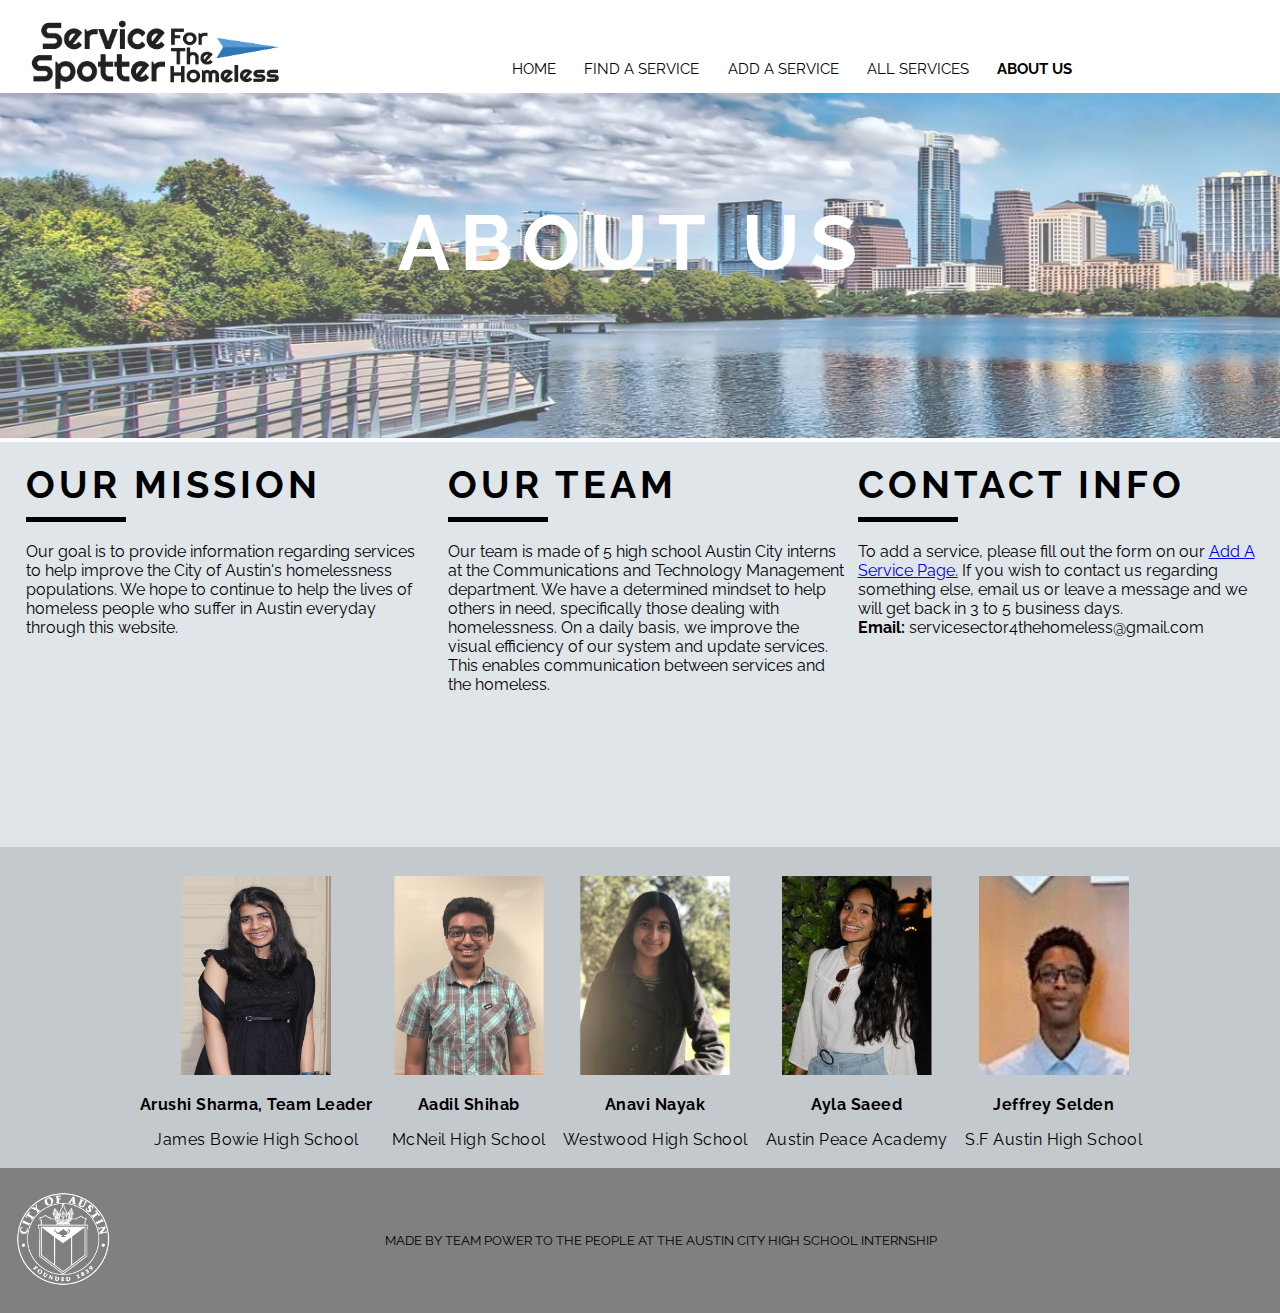
==== aboutus.html @ ef10cf20 "Update aboutus.html" ====
<!doctype html>
<html>
<head>
    <meta charset="utf-8">
    <title>Service Spotter</title>
	<link rel="icon" href="headerlogo.PNG">
    <link href="styles-aboutus.css" rel="stylesheet" type="text/css">
    <link href="https://fonts.googleapis.com/css?family=Raleway:500&display=swap" rel="stylesheet">
</head>

<body>
    <div class="page-container">
        <header>
            <article class = "header-nav-article">
                <a href="index.html"><img src = "servicespotlogo.PNG" width="250" alt="Service Spotter"></a>
            </article>
            <aside class = "header-nav-aside">
                <nav class = "site-navigation">
                    <ul>
                        <li><a href = "index.html" style="color:black">HOME</a></li>
                        <li><a href = "findservices.html" style="color:black" >FIND A SERVICE</a></li>
                        <li><a href = "addservices.html" style="color:black">ADD A SERVICE</a></li>
                        <li><a href = "allservices.html" style="color:black">ALL SERVICES</a></li>
                        <li><a href = "aboutus.html" style="color:black" style = "strong"><strong>ABOUT US</strong> </a></li>
                    </ul>

                </nav>
            </aside>
        </header>


        <div class = "main-content">
            <div class = "header-img-container" style = "margin:0">
                <img src = "aboutus.jpg"  class = "header-img">
                <div class = "header-img-text"><b>ABOUT US</b></div>
            </div>

			<div class = "info-container">
					 <div class = "mission-statement" >
                        <h6 class= "mission-header">OUR MISSION</h6>
                        <img src = "bar.jpg" class = "bar-misssion-img">
                        <p class= "mission-text"> Our goal is to provide information regarding services to help improve the City of Austin's homelessness populations.
							We hope to continue to help the lives of homeless people who suffer in Austin everyday through this website.
                        </p>

                    </div>
					 <div class = "ourteam-p" >
                        <h6 class= "ourteam-header">OUR TEAM</h6>
                        <img src = "bar.jpg" class = "ourteam-bar-img">

                        <p class= "contact-text">
							Our team is made of 5 high school Austin City interns at the Communications and Technology Management department. We have a determined mindset to help others in need, specifically those dealing with homelessness. On a daily basis, we improve the visual efficiency of our system and update services.
							This enables communication between services and the homeless. 
                        </p>

                    </div>

                    <div class = "contact-p" >
                        <h6 class= "contact-header">CONTACT INFO</h6>
                        <img src = "bar.jpg" class = "contact-bar-img">

                        <p class= "contact-text">
                            To add a service, please fill out the form on our <a href="addservices.html">Add A Service Page.</a> If you wish to contact us regarding something else,
                            email us or leave a message and we will get back in 3 to 5 business days.<br>
                            <strong>Email: </strong>servicesector4thehomeless@gmail.com
                        </p>

                    </div>
            </div>


            <div class = "team-pics-container">
                <table class = "pics-table">
                    <tr>
                        <td>
                            <img src="teamarushipic.JPG" class = "arushi" width="150px">
                            <p><strong>Arushi Sharma, Team Leader</strong></p>
							<p>James Bowie High School<p>
                        </td>
                        <td>
                            <img src="aadilpic.png" class = "aadil" width="150px">
                            <p><strong>Aadil Shihab </strong></p>
							<p>McNeil High School<p>
                        </td>
                        <td>
                            <img src="anavipic.png" class = "anavi" width="150px">
                            <p><strong>Anavi Nayak </strong></p>
							<p>Westwood High School<p>
                        </td>
                        <td>
                            <img src="aylapic.png" class = "ayla" width="150px">
                            <p><strong>Ayla Saeed</strong></p>
							<p>Austin Peace Academy<p>
                        </td>
                        <td>
                            <img src="jeffreypic.jpg" class = "jeffrey" width="150px">
                            <p><strong>Jeffrey Selden</strong></p>
							<p>S.F Austin High School<p>
                        </td>
                    </tr>
                </table>
            </div>


        </div>
    </div>
</body>
<footer>

    <table class = "footer-table">
        <tr>
<td class = "city-seal">
                    <img src = "city-seal.png" width="80%">
             </td>
 
            <td>
                <p class="footer-text">MADE BY TEAM POWER TO THE PEOPLE AT THE AUSTIN CITY HIGH SCHOOL INTERNSHIP</p>
            </td>
</tr>
    </table>




</footer>


</html>
---- styles-aboutus.css ----
@charset "utf-8";

html{
	background-color:white;
	width: 100%;
	height: 100%;
	box-sizing: border-box;
	font-family: 'Raleway', sans-serif;

}


html, body {
    margin: 0;
    height: 100%;
}

.page-container{
    position: relative;
    min-height: 100vh;
}



a:hover, button:hover{
    cursor: pointer;
}

header{
    background-color: white;
    padding-top: 20px;
}
nav.site-navigation{
    text-align: center;
	text-decoration: none;
    width: 100%;

}

nav li{
	font-size: 1.2vw;
	display: inline-block;
	margin-top: 0.1em;
	margin-bottom: 0;
	margin-left: 0.9vw;
	float: left; 
	margin-right: 1.3vw;
	text-decoration: none;
}


nav a {
	text-decoration: none;
    font-size: 20px;
}
nav a:click{
	color: #0C32AF;
}


.header-nav-article{
    float: left;
    width: 25%;
    padding-left: 30px;


}
.header-nav-aside{
	width: 55%;
	float: right;
	padding-top: 2.5vh;
	padding-bottom: 10px;
	padding-left: 5%;
	padding-right: 9%;

}
.logo-img{
	width:250px;
	height: auto;
}

.header-img-container {
  background-color:#fafbfc;
  display: inline-block;
  padding-bottom: none;
  position: relative;
  text-align: center;
  color: white;
  width: 100%;
}


.header-img {
    width: 100%;
	opacity:0.7;
	height: 27vw;
}

.header-img-text {
  position: absolute;
  top: 43%;
  left: 30%;
  color: white;
  font-size: 6vw;
  transform: translate(3%, -50%);
  letter-spacing: 10px;


}




.info-container{
    position: relative;
    width: 100%;
    height: 45vh;
    background-color: #e0e5ea;

}
/*mission statement stuff:*/

.mission-statement{
    position: absolute;
    width: 31%;
    left: 2%;
    top: 0;
}

.mission-header{
	text-align: left;
    letter-spacing: 4px;
    padding-bottom: 0;
    padding-top: 20px;
    margin-top: 0;
    margin-bottom: 0;
    font-size: 3vw;
}

.bar-mission-img{
    text-align: left;

}

.mission-text{
	text-size: 45px;
}



.ourteam-p{

	position: absolute;
    width: 31%;
    left: 35%;

}

.ourteam-header{
	text-align: left;
	letter-spacing: 4px;
	padding-bottom: 0;
    padding-top: 20px;
	margin-top: 0;
	margin-bottom: 0;
	font-size: 3vw;
}

.ourteam-bar-img{
    text-align: left;

    padding: 0;


}

.ourteam-text{
	text-align: left;
	text-size: 45px;
    padding-top:none;
    margin-bottom: 0;


}


.contact-p{
    position: absolute;
    width: 32%;
    left: 67%;

}

.contact-header{
	text-align: left;
	letter-spacing: 4px;
	padding-bottom: 0;
    padding-top: 20px;
	margin-top: 0;
	margin-bottom: 0;
	font-size: 3vw;
}

.contact-bar-img{
    text-align: center;
    background-color: green;
    padding: 0;


}

.contact-text{
	text-align: left;
	text-size: 45px;

    padding-top:none;
    margin-bottom: 0;


}




.team-pics-container{
    background-color: #c4c9cd;
	letter-spacing: .5px;
}

.pics-table{
    margin-left: 10%;
    text-align: center;
	letter-spacing: 1uw;
    width: 80%;
    padding-top: 2%;
}


footer {
    background-color: grey;
    padding-top: 20px;
    padding-bottom: 20px;
    font-size: 13px;
    text-align: center;
}

.footer-text
{
	display: inline-block;
    text-align: center;
	padding-left: 39%;
    width: 600px;
}

.footer-table
{
    text-align: center;
}

.city-seal{
width: 120px;
}
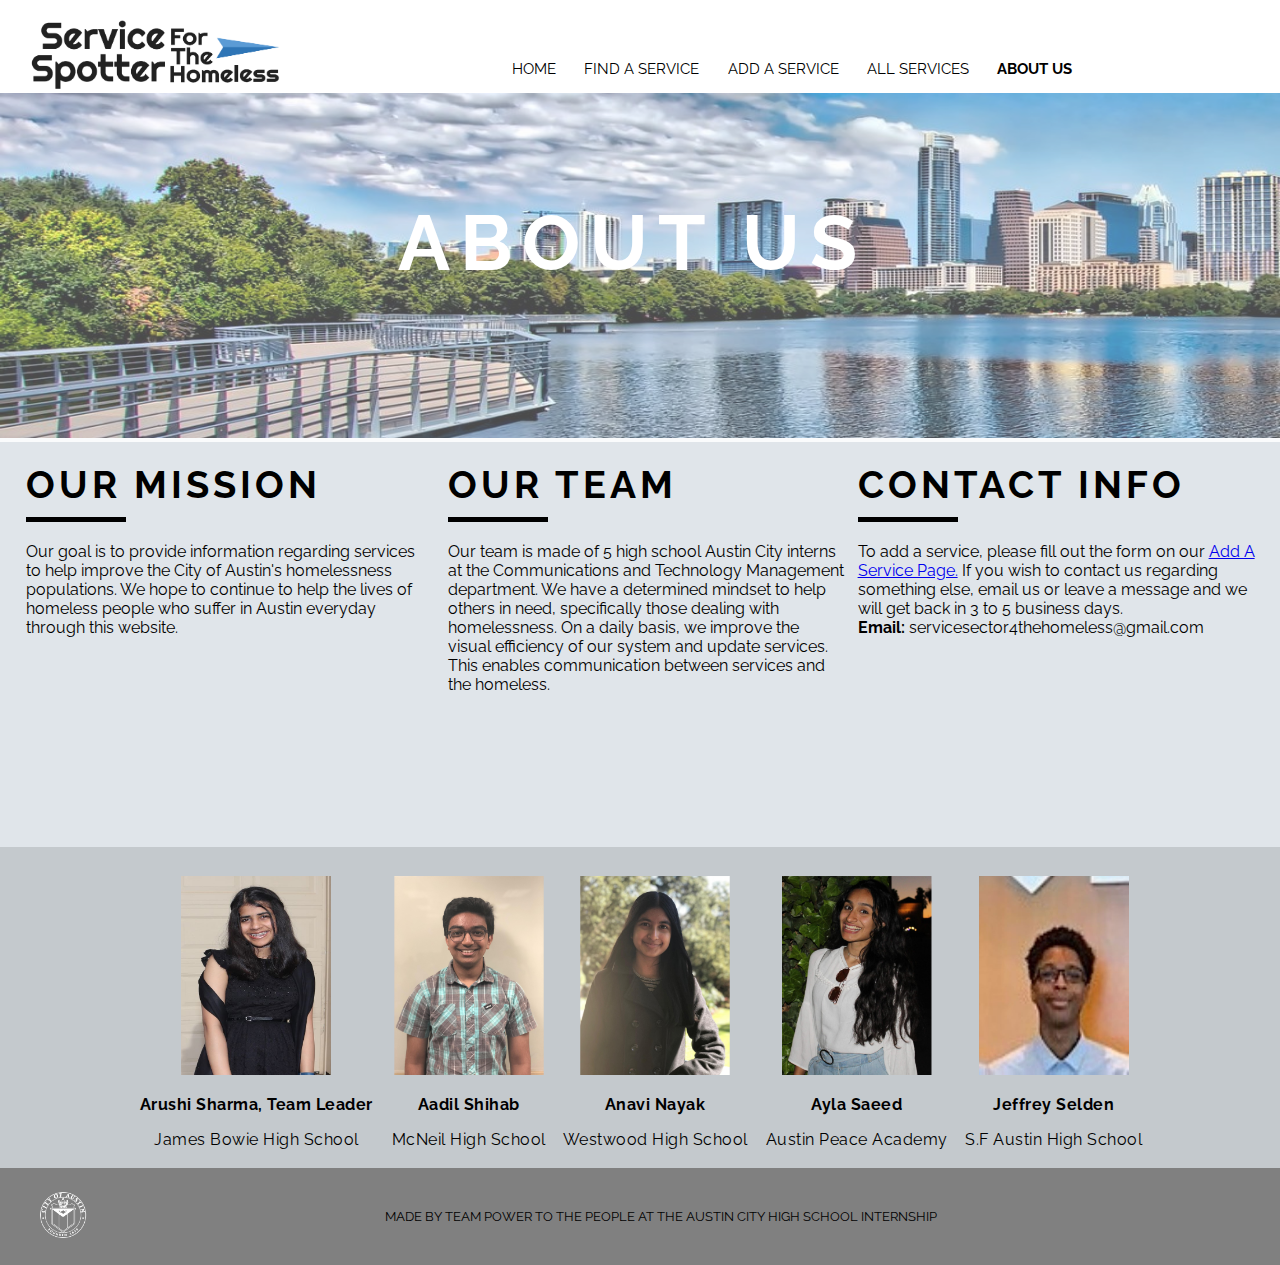
==== commit 2952c7b9: "Update aboutus.html" ====
--- a/aboutus.html
+++ b/aboutus.html
@@ -110,7 +110,7 @@
     <table class = "footer-table">
         <tr>
 <td class = "city-seal">
-                    <img src = "city-seal.png" width="80%">
+                    <img src = "city-seal.png" width="40%">
              </td>
  
             <td>
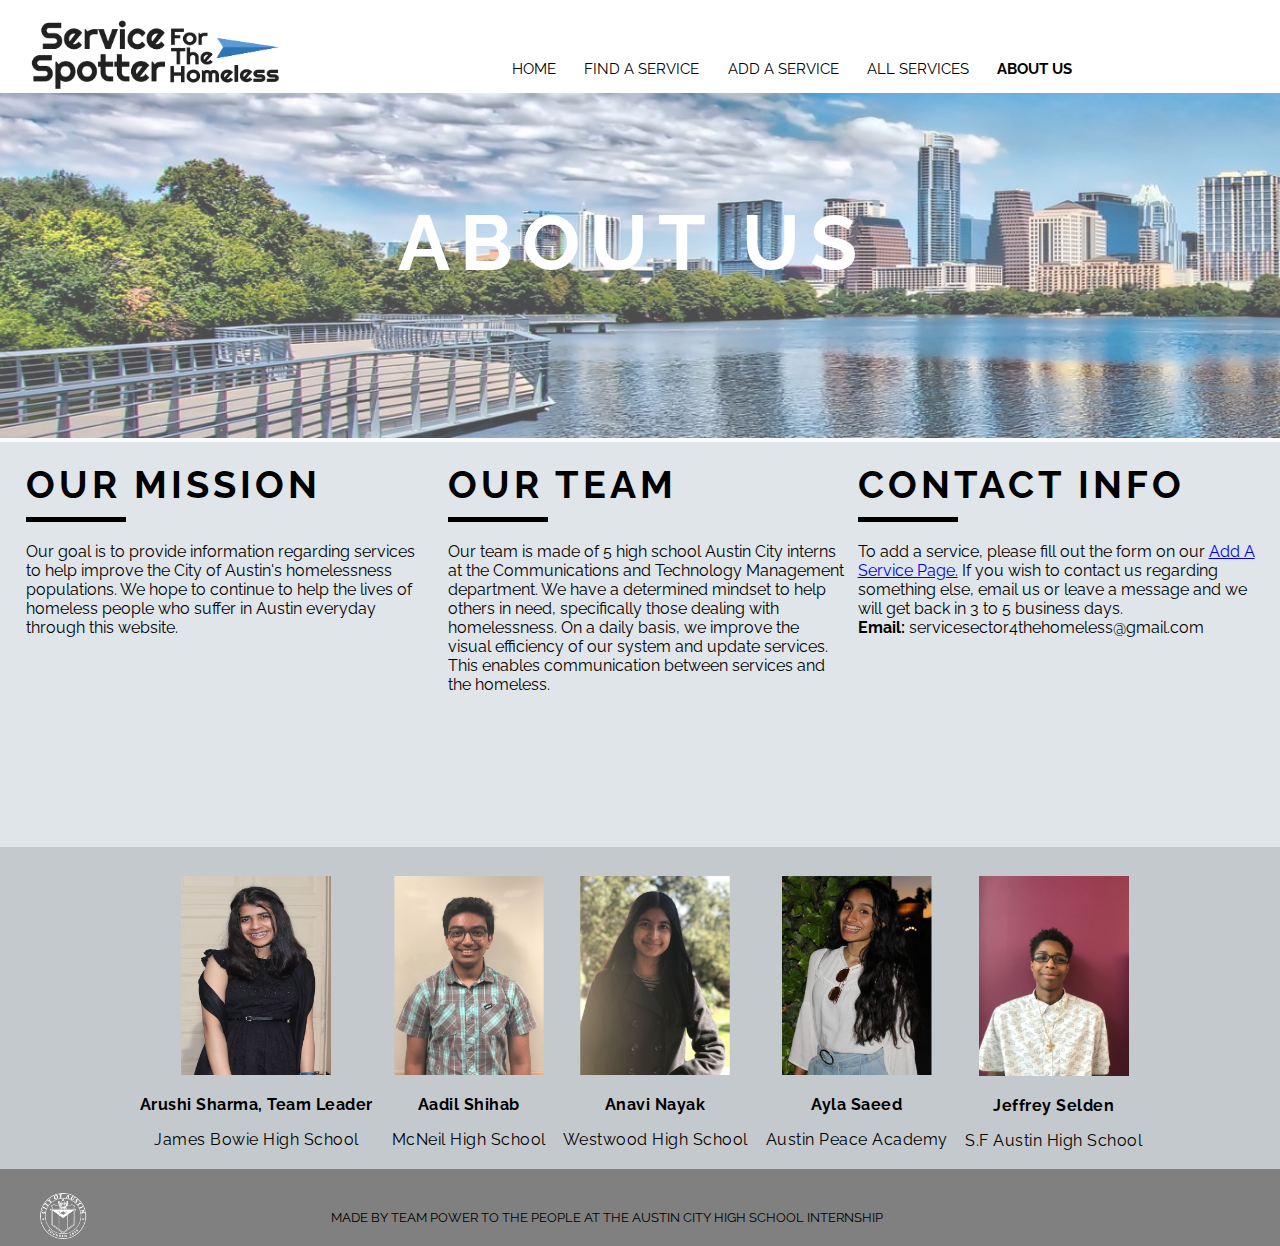
==== commit 0c03fc5a: "Update aboutus.html" ====
--- a/aboutus.html
+++ b/aboutus.html
@@ -93,7 +93,7 @@
 							<p>Austin Peace Academy<p>
                         </td>
                         <td>
-                            <img src="jeffreypic.jpg" class = "jeffrey" width="150px">
+                            <img src="jeffreypicture.jpg" class = "jeffrey" width="150px">
                             <p><strong>Jeffrey Selden</strong></p>
 							<p>S.F Austin High School<p>
                         </td>
--- a/styles-aboutus.css
+++ b/styles-aboutus.css
@@ -239,16 +239,15 @@
 footer {
     background-color: grey;
     padding-top: 20px;
-    padding-bottom: 20px;
     font-size: 13px;
     text-align: center;
 }
 
 .footer-text
 {
-	display: inline-block;
-    text-align: center;
-	padding-left: 39%;
+    display: inline-block;
+    text-align: center;
+    padding-left: 30%;
     width: 600px;
 }
 
@@ -260,4 +259,3 @@
 .city-seal{
 width: 120px;
 }
-
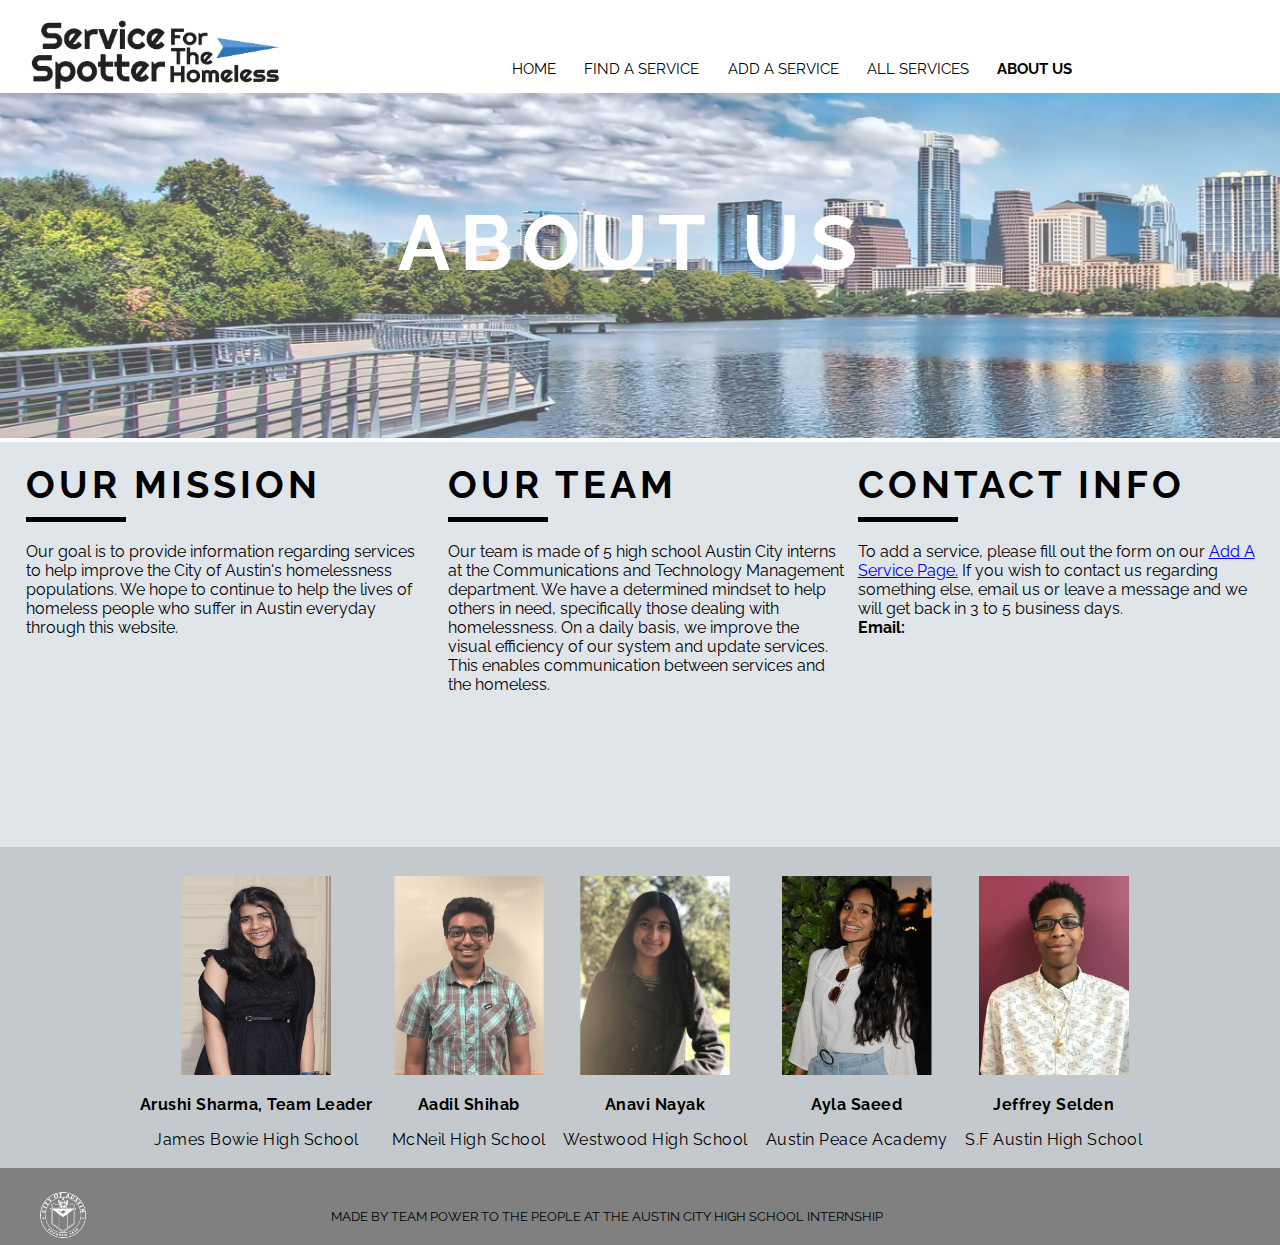
==== commit 1066d5e3: "Update aboutus.html" ====
--- a/aboutus.html
+++ b/aboutus.html
@@ -62,7 +62,7 @@
                         <p class= "contact-text">
                             To add a service, please fill out the form on our <a href="addservices.html">Add A Service Page.</a> If you wish to contact us regarding something else,
                             email us or leave a message and we will get back in 3 to 5 business days.<br>
-                            <strong>Email: </strong>servicesector4thehomeless@gmail.com
+                            <strong>Email: </strong> <a href= "mailto:servicesector4thehomeless@gmail.com"> </a>
                         </p>
 
                     </div>
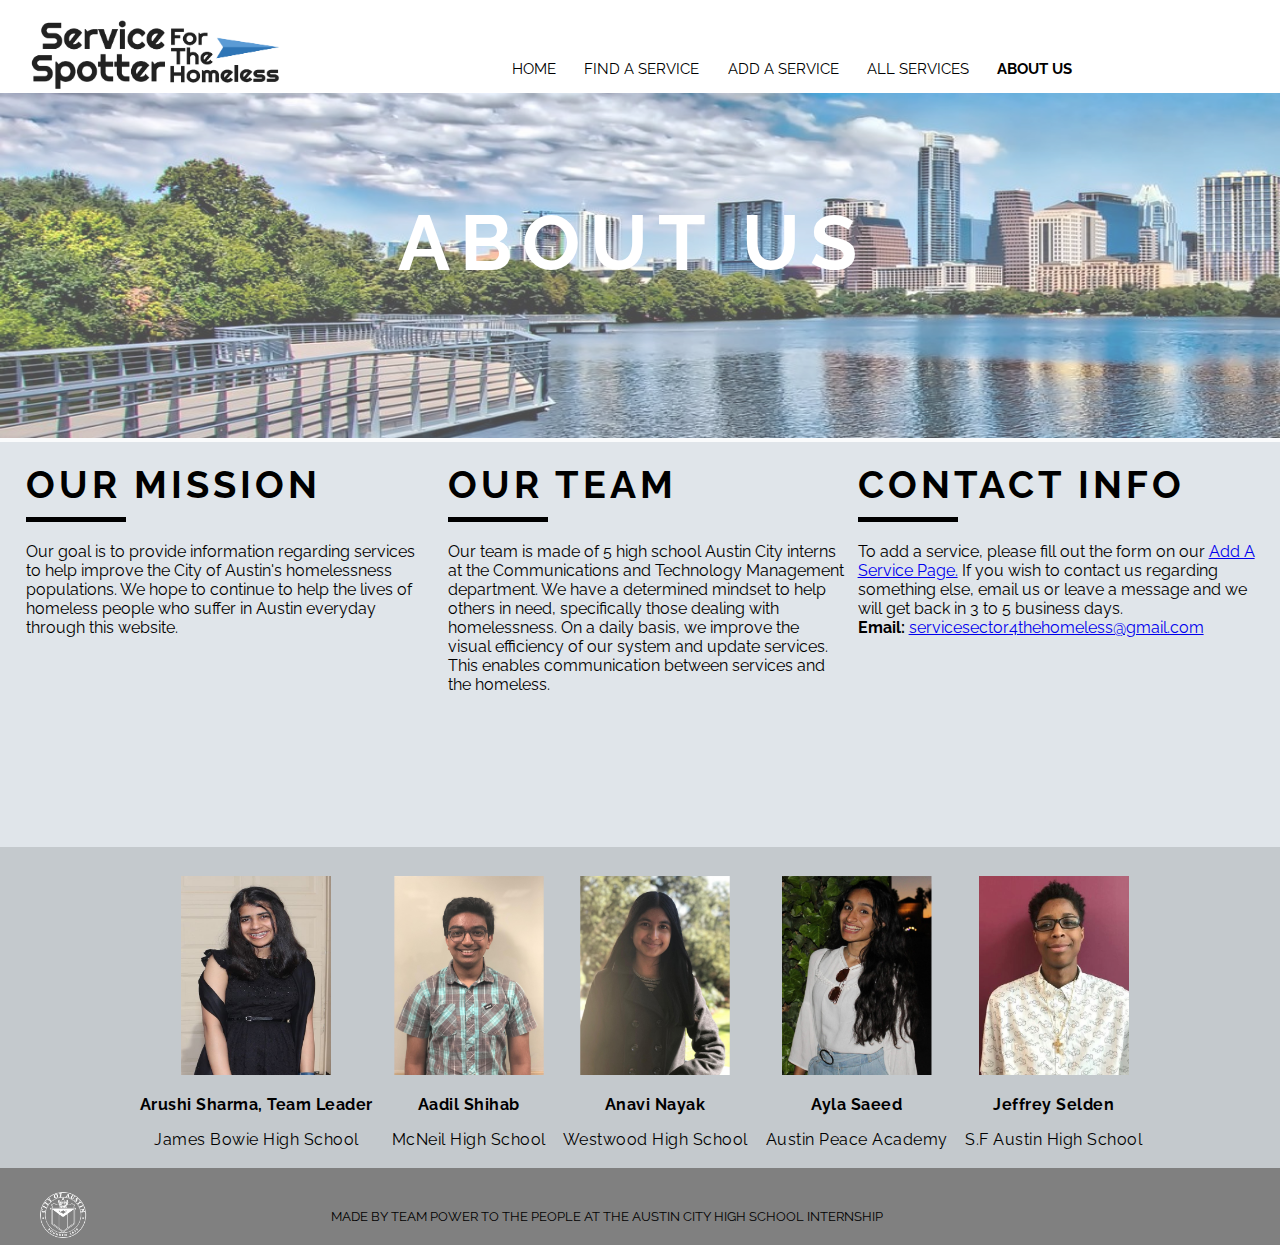
==== commit 9e53a3a0: "Update aboutus.html" ====
--- a/aboutus.html
+++ b/aboutus.html
@@ -62,7 +62,7 @@
                         <p class= "contact-text">
                             To add a service, please fill out the form on our <a href="addservices.html">Add A Service Page.</a> If you wish to contact us regarding something else,
                             email us or leave a message and we will get back in 3 to 5 business days.<br>
-                            <strong>Email: </strong> <a href= "mailto:servicesector4thehomeless@gmail.com"> </a>
+                            <strong>Email: </strong><a href="servicesector4thehomeless@gmail.com">servicesector4thehomeless@gmail.com</a>
                         </p>
 
                     </div>
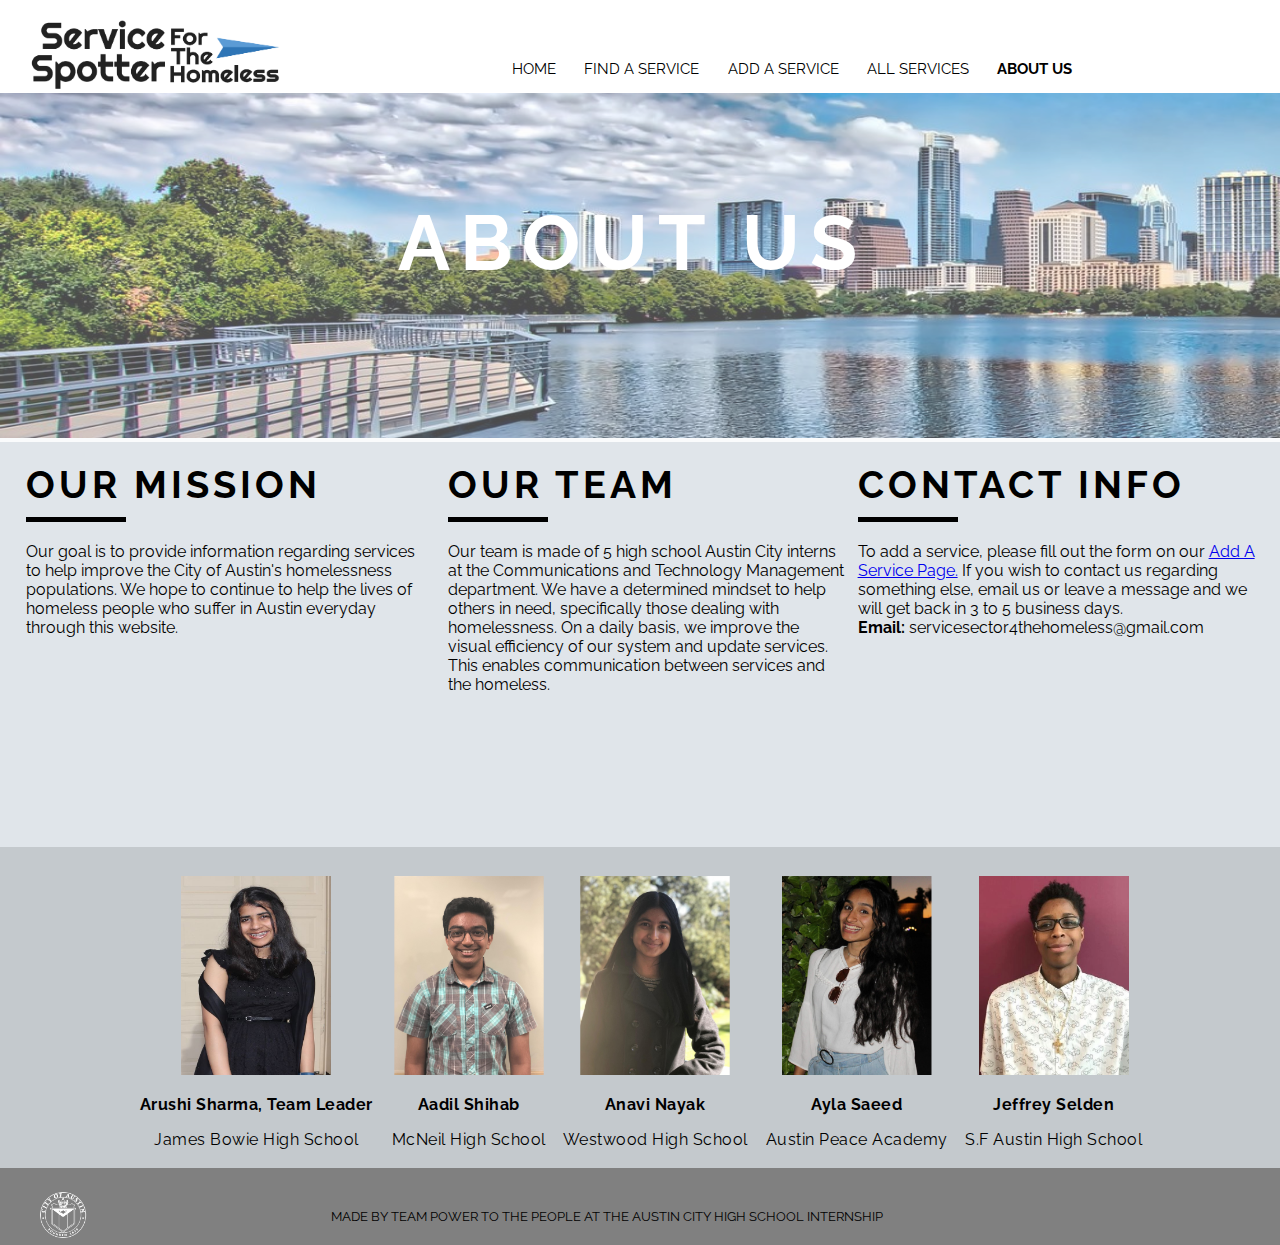
==== commit c1bf72c2: "Update aboutus.html" ====
--- a/aboutus.html
+++ b/aboutus.html
@@ -62,7 +62,7 @@
                         <p class= "contact-text">
                             To add a service, please fill out the form on our <a href="addservices.html">Add A Service Page.</a> If you wish to contact us regarding something else,
                             email us or leave a message and we will get back in 3 to 5 business days.<br>
-                            <strong>Email: </strong><a href="servicesector4thehomeless@gmail.com">servicesector4thehomeless@gmail.com</a>
+                            <strong>Email: </strong>servicesector4thehomeless@gmail.com
                         </p>
 
                     </div>
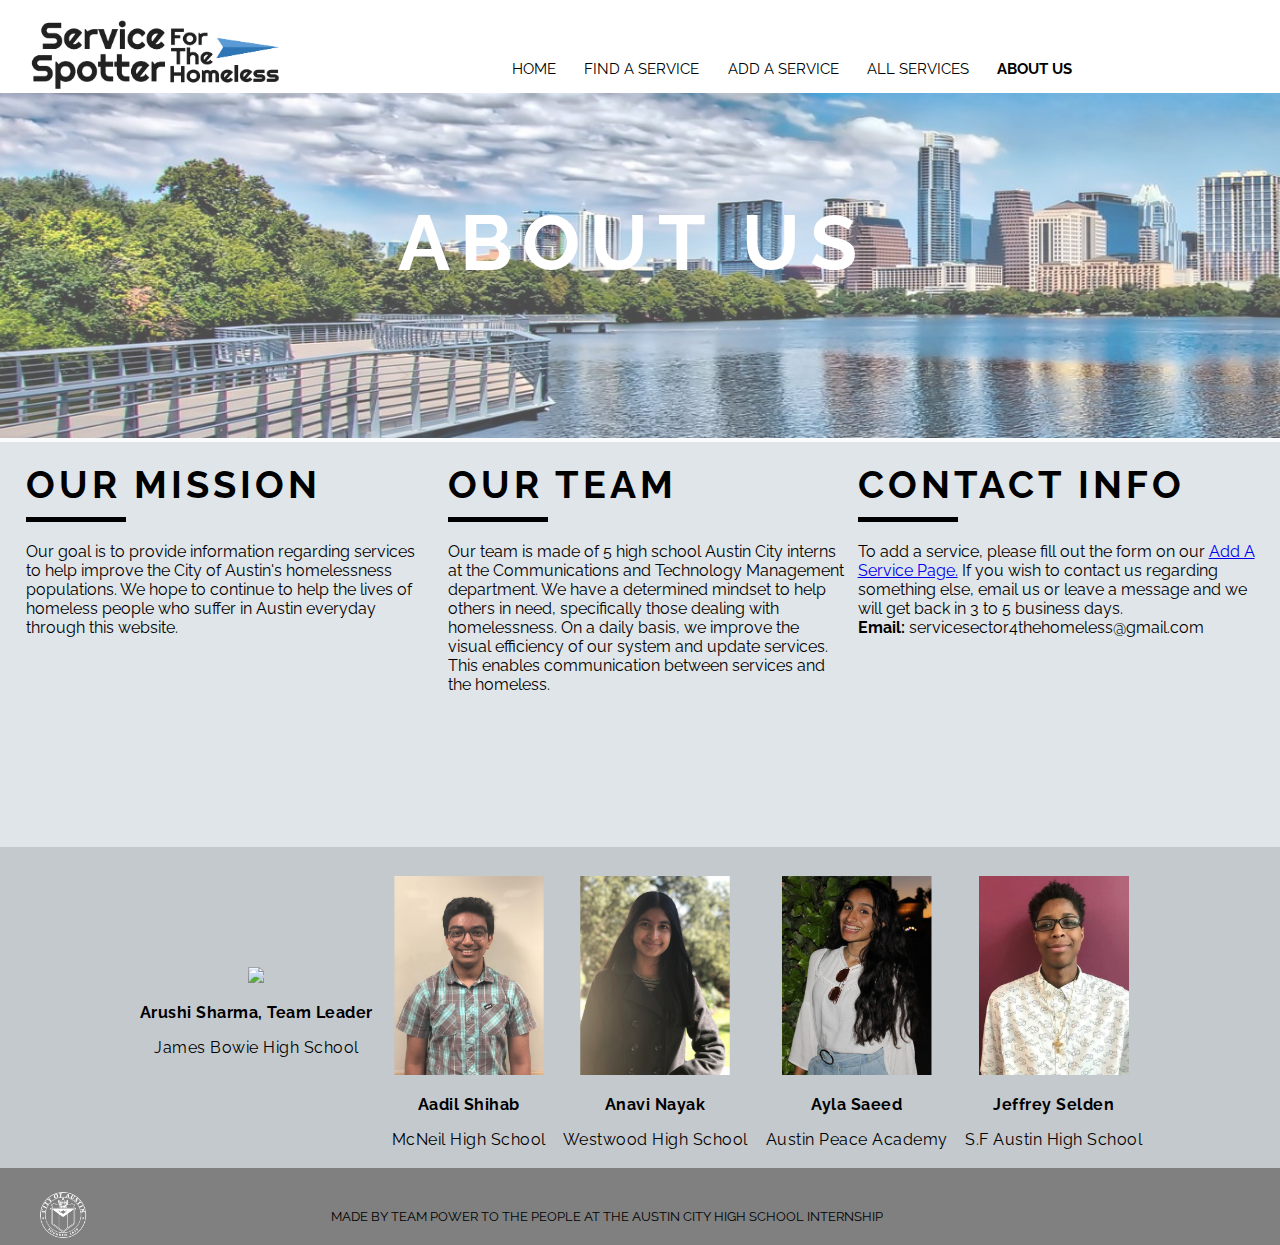
==== commit 199abc8b: "Update aboutus.html" ====
--- a/aboutus.html
+++ b/aboutus.html
@@ -73,7 +73,7 @@
                 <table class = "pics-table">
                     <tr>
                         <td>
-                            <img src="teamarushipic.JPG" class = "arushi" width="150px">
+                            <img src="arushipic.JPG" class = "arushi" width="150px">
                             <p><strong>Arushi Sharma, Team Leader</strong></p>
 							<p>James Bowie High School<p>
                         </td>
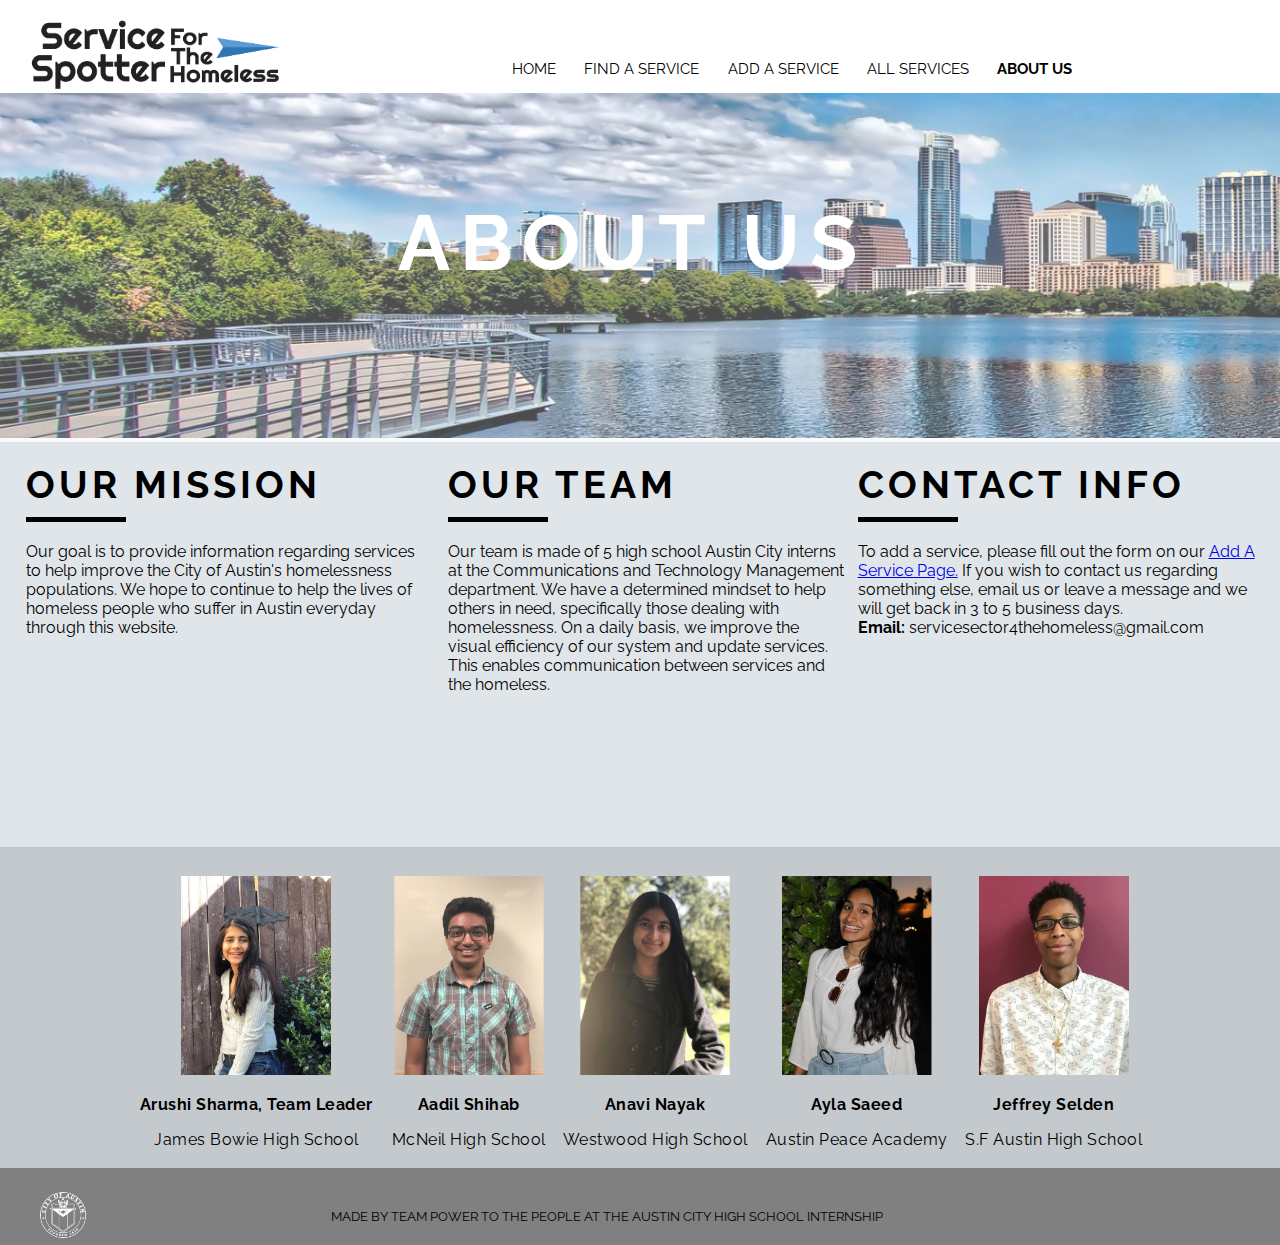
==== commit e9b5d06f: "Update aboutus.html" ====
--- a/aboutus.html
+++ b/aboutus.html
@@ -73,7 +73,7 @@
                 <table class = "pics-table">
                     <tr>
                         <td>
-                            <img src="arushipic.JPG" class = "arushi" width="150px">
+                            <img src="arushipic.jpg" class = "arushi" width="150px">
                             <p><strong>Arushi Sharma, Team Leader</strong></p>
 							<p>James Bowie High School<p>
                         </td>
